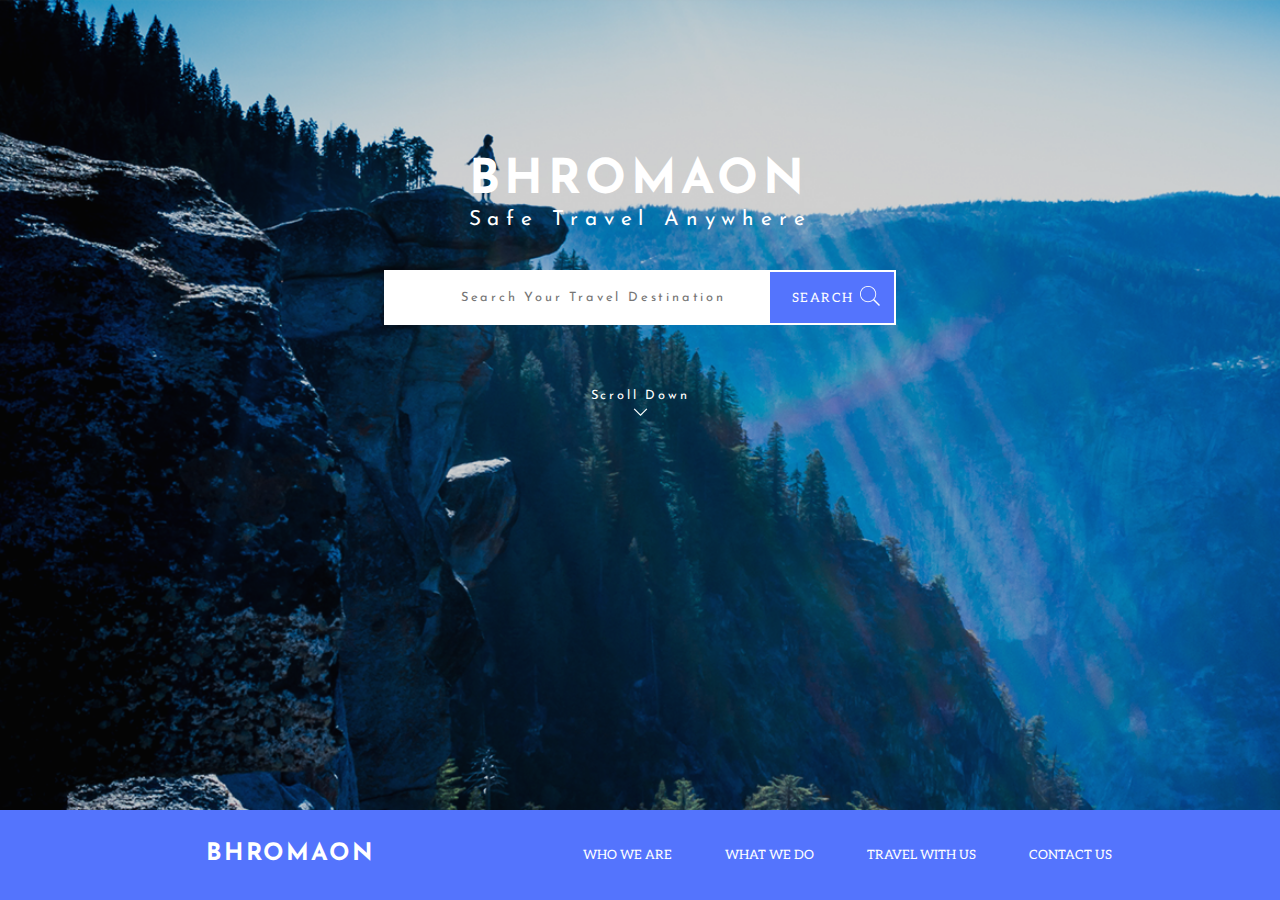
==== index.html @ 8f9fd926 "add website structure. add navbar and hero page with media queries and scss" ====
<!DOCTYPE html>
<html lang="en">
  <head>
    <meta charset="UTF-8" />
    <title>Bhromaon</title>
    <meta name="title" content="Bhromaon" />
    <meta name="author" content="Ielyzaveta Shabetnyk" />
    <meta
      name="description"
      content="Discover safe travel destinations, explore local cultures and make hotel reservations with Bhromaon"
    />
    <meta
      name="keywords"
      content="vacation, travel agency, tourism, safe travelling, destinations, hotels, cheap flights "
    />

    <meta name="viewport" content="width=device-width, initial-scale=1.0" />

    <!-- FAVICON -->
    <link
      rel="shortcut icon"
      href="./assets/icons/favicon/favicon.ico"
      type="image/x-icon"
    />
    <link
      rel="icon"
      href="./assets/icons/favicon/favicon-16x16.png"
      type="image/png"
      sizes="16x16"
    />
    <!-- Apple -->
    <link
      rel="apple-touch-icon"
      href="./assets/icons/favicon/apple-touch-icon.png"
      type="image/png"
      sizes="180x180"
    />
    <!-- Android chrome-->
    <link rel="manifest" href="./assets/icons/favicon/site.webmanifest" />

    <!-- FAVICON END -->

    <!-- META TAGS -->
    <!-- Primary Meta Tags -->
    <title>Bhromaon</title>
    <meta name="title" content="Bhromaon" />
    <meta
      name="description"
      content="Discover safe travel destinations, explore local cultures and make hotel reservations with Bhromaon"
    />

    <!-- Open Graph / Facebook -->
    <meta property="og:type" content="website" />
    <meta property="og:url" content="https://metatags.io/" />
    <meta property="og:title" content="Bhromaon" />
    <meta
      property="og:description"
      content="Discover safe travel destinations, explore local cultures and make hotel reservations with Bhromaon"
    />
    <meta
      property="og:image"
      content="https://metatags.io/images/meta-tags.png"
    />

    <!-- Twitter -->
    <meta property="twitter:card" content="summary_large_image" />
    <meta property="twitter:url" content="https://metatags.io/" />
    <meta property="twitter:title" content="Bhromaon" />
    <meta
      property="twitter:description"
      content="Discover safe travel destinations, explore local cultures and make hotel reservations with Bhromaon"
    />
    <meta
      property="twitter:image"
      content="https://metatags.io/images/meta-tags.png"
    />

    <!-- Meta Tags Generated with https://metatags.io -->

    <!-- FONT AWESOME -->
    <link
      rel="stylesheet"
      href="https://cdnjs.cloudflare.com/ajax/libs/font-awesome/6.5.1/css/all.min.css"
      integrity="sha512-DTOQO9RWCH3ppGqcWaEA1BIZOC6xxalwEsw9c2QQeAIftl+Vegovlnee1c9QX4TctnWMn13TZye+giMm8e2LwA=="
      crossorigin="anonymous"
      referrerpolicy="no-referrer"
    />

    <!-- STYLE LINKS -->
    <link rel="stylesheet" href="./css/normalize.css" />
    <link rel="stylesheet" href="./css/index.css" />
    <link rel="stylesheet" href="./css/navbar.css" />
  </head>
  <body>
    <header id="page-header">
      <nav id="page-navigation" class="main-navigation">
        <label class="company-logo fw-700 f-s24 ls-24"
          ><a href="#">bhromaon</a></label
        >
        <div class="pages-navigation">
          <button class="btn"><i class="icon fa-solid fa-bars"></i></button>
          <ul>
            <li><a href="">who we are</a></li>
            <li><a href="">what we do</a></li>
            <li><a href="">travel with us</a></li>
            <li><a href="">contact us</a></li>
          </ul>
        </div>
      </nav>
    </header>
    <script src="./js/script.js"></script>
    <main>
      <section id="page1" class="hero-page">
        <section class="hero-page__content">
          <section class="hero-page__content-title">
            <h1>Bhromaon</h1>
            <span class="f-s22 lh-11">Safe Travel Anywhere</span>
          </section>
          <div class="search-container">
            <form action="">
              <input
                type="text"
                placeholder="Search Your Travel Destination"
                class="f-s14"
                name="search"
              />
              <button type="submit" class="primary-btn">
                <span>search</span
                ><img src="./assets/icons/search.png" alt="search-icon" />
              </button>
            </form>
          </div>
          <section class="hero-page__content-scroll">
            <a href="#">
              <span class="f-s14 ls-28">Scroll Down</span>
              <img src="./assets/icons/down.png" alt="down-arrow"
            /></a>
          </section>
        </section>
      </section>
    </main>
  </body>
</html>
---- css/index.css ----
@import url("https://fonts.googleapis.com/css2?family=Aleo:ital,wght@0,100..900;1,100..900&display=swap");
@import url("https://fonts.googleapis.com/css2?family=Josefin+Sans:ital,wght@0,100..700;1,100..700&display=swap");
@keyframes float {
  0% {
    transform: translateY(0px);
  }
  50% {
    transform: translateY(5px);
  }
  100% {
    transform: translateY(0px);
  }
}
.ff-aleo {
  font-family: "Aleo", serif;
}

.f-s14 {
  font-size: 0.8rem;
}

.f-s22 {
  font-size: 1.3rem;
}

.f-s24 {
  font-size: 1.5rem;
}

.fw-700 {
  font-weight: 700;
}

.lh-11 {
  line-height: 1.1;
}

.lh-18 {
  line-height: 1.8;
}

.ls-24 {
  letter-spacing: 2.4px;
}

.ls-28 {
  letter-spacing: 2.8px;
}

* {
  box-sizing: border-box;
}

body {
  padding: 0;
  margin: 0;
  font-family: "Josefin Sans", sans-serif;
  font-size: 16px;
  font-weight: 400;
  color: white;
}

a {
  text-decoration: none;
  color: inherit;
}

.primary-btn {
  text-transform: uppercase;
  background-color: #5474fd;
  font-family: "Aleo", serif;
  font-size: 0.8rem;
  color: inherit;
  border: none;
  letter-spacing: 1.4px;
}
.primary-btn:hover, .primary-btn:active {
  background-color: #3b52b9;
}
.primary-btn:focus {
  background-color: #7788d2;
}

.hero-page {
  height: 100vh;
  width: 100%;
  background-repeat: no-repeat;
  background-size: cover;
  background-image: url(../img/index/hero-bg.png);
}
.hero-page__content {
  display: flex;
  align-items: center;
  flex-direction: column;
  padding-top: 12%;
}
.hero-page__content-title h1 {
  margin: 0;
  padding: 0;
  font-size: 3rem;
  letter-spacing: 4.8px;
  text-transform: uppercase;
}
.hero-page__content-title span {
  letter-spacing: 6.8px;
}
.hero-page__content-scroll {
  padding-top: 5%;
  text-align: center;
  animation: float 700ms infinite;
}
.hero-page__content-scroll span {
  display: block;
}
.hero-page__content .search-container {
  margin-top: 3%;
  width: 40vw;
  height: 55px;
  background-color: white;
  position: relative;
}
.hero-page__content .search-container form input[type=text] {
  height: 100%;
  width: 75%;
  position: absolute;
  top: 0;
  left: 0;
  padding-left: 15%;
  letter-spacing: 2.8px;
  color: #626262;
  border: none;
}
.hero-page__content .search-container form button[type=submit] {
  height: 100%;
  width: 25%;
  position: absolute;
  right: 0;
  top: 0;
  box-shadow: inset 0px 0px 0px 2px white;
}
.hero-page__content .search-container form button[type=submit] span {
  position: relative;
  top: -5px;
  left: 8px;
  padding-right: 0.9rem;
}
@media (max-width: 1200px) {
  .hero-page {
    background-position: top 10% left 20%;
  }
  .hero-page__content {
    padding-top: 22%;
  }
  .hero-page__content-scroll {
    padding-top: 10%;
  }
  .hero-page .search-container {
    margin-top: 5%;
    width: 60vw;
  }
  .hero-page .search-container form input[type=text] {
    padding-left: 7%;
  }
}
@media (max-width: 769px) {
  .hero-page__content {
    padding-top: 37%;
  }
  .hero-page .search-container {
    margin-top: 14%;
    width: 80vw;
  }
  .hero-page .search-container form button[type=submit] span {
    display: none;
  }
}
@media (max-width: 480px) {
  .hero-page__content {
    padding-top: 56%;
  }
  .hero-page .search-container {
    margin-top: 20%;
  }
  .hero-page .search-container form input[type=text] {
    padding-left: 2%;
  }
}

/*# sourceMappingURL=index.css.map */
---- css/navbar.css ----
.main-navigation {
  height: 100vh;
  width: 100%;
  position: fixed;
  z-index: 2;
  bottom: 0;
  left: 0;
  display: flex;
  justify-content: space-between;
  align-items: center;
  height: 10%;
  background-color: #5474fd;
  padding: 0 1.25rem;
  text-transform: uppercase;
  color: inherit;
}
.main-navigation .company-logo {
  margin-left: 15%;
}
.main-navigation .company-logo a:hover, .main-navigation .company-logo a:active {
  color: black;
}
.main-navigation .pages-navigation {
  display: flex;
  align-items: center;
  justify-content: flex-end;
  margin-right: 10%;
}
.main-navigation .pages-navigation .btn {
  display: none;
  border: none;
  background-color: transparent;
}
.main-navigation .pages-navigation .btn .icon {
  font-size: 2rem;
  color: white;
  cursor: pointer;
}
.main-navigation .pages-navigation ul {
  list-style: none;
}
.main-navigation .pages-navigation ul li {
  display: inline-block;
  margin: 0 0.9rem;
  padding: 0.6rem;
}
.main-navigation .pages-navigation ul li a {
  font-family: "Aleo", serif;
  font-size: 0.8rem;
}
.main-navigation .pages-navigation ul li:hover, .main-navigation .pages-navigation ul li:active {
  background-color: #3b52b9;
}
.main-navigation .pages-navigation .active {
  left: 0;
}
@media (max-width: 990px) {
  .main-navigation .pages-navigation .btn {
    display: block;
  }
  .main-navigation .pages-navigation ul {
    position: fixed;
    bottom: 8%;
    left: -100vw;
    background-color: rgba(128, 128, 128, 0.6);
    height: 20vh;
    width: 100%;
    transition: left 1000ms ease;
    padding: 1rem 0;
  }
  .main-navigation .pages-navigation ul li {
    display: block;
    text-align: center;
  }
}
@media ((min-width: 991px) and (max-width: 1100px)) {
  .main-navigation .pages-navigation {
    margin-right: 5%;
  }
  .main-navigation .pages-navigation ul li {
    margin: 0 0.6rem;
  }
}

/*# sourceMappingURL=navbar.css.map */
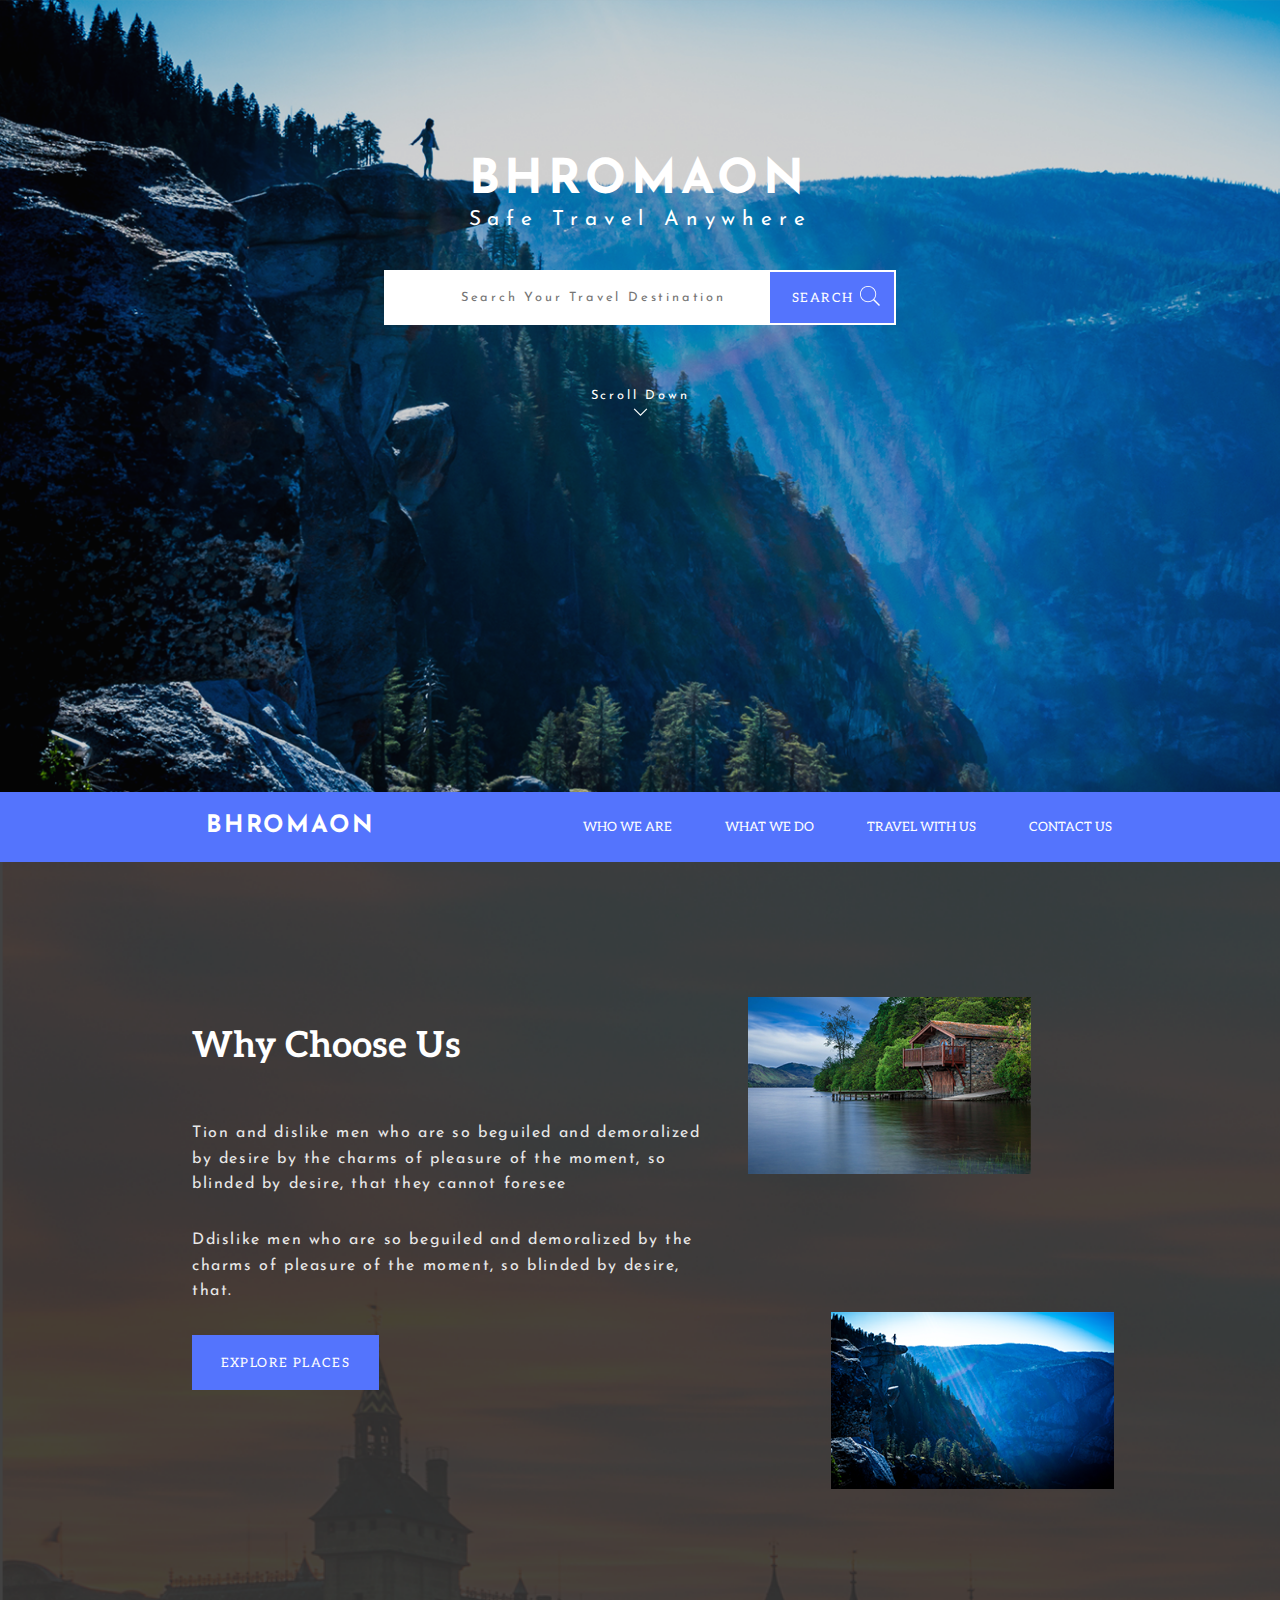
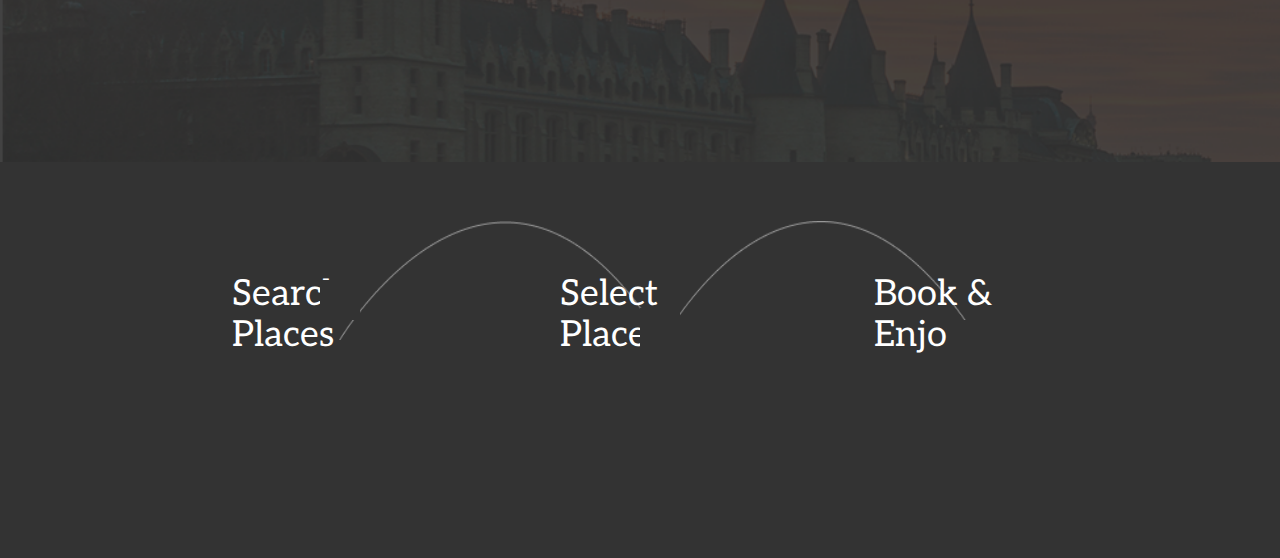
==== commit 141ad46d: "add intersection and fix sticky navbar position" ====
--- a/index.html
+++ b/index.html
@@ -90,27 +90,14 @@
     <link rel="stylesheet" href="./css/normalize.css" />
     <link rel="stylesheet" href="./css/index.css" />
     <link rel="stylesheet" href="./css/navbar.css" />
+
+    <script src="./js/script.js"></script>
   </head>
   <body>
     <header id="page-header">
-      <nav id="page-navigation" class="main-navigation">
-        <label class="company-logo fw-700 f-s24 ls-24"
-          ><a href="#">bhromaon</a></label
-        >
-        <div class="pages-navigation">
-          <button class="btn"><i class="icon fa-solid fa-bars"></i></button>
-          <ul>
-            <li><a href="">who we are</a></li>
-            <li><a href="">what we do</a></li>
-            <li><a href="">travel with us</a></li>
-            <li><a href="">contact us</a></li>
-          </ul>
-        </div>
-      </nav>
-    </header>
-    <script src="./js/script.js"></script>
-    <main>
-      <section id="page1" class="hero-page">
+      <section id="section1" class="hero-page">
+        <!-- <header id="page-header">
+      <section id="section1" class="hero-page"> -->
         <section class="hero-page__content">
           <section class="hero-page__content-title">
             <h1>Bhromaon</h1>
@@ -138,6 +125,69 @@
           </section>
         </section>
       </section>
+    </header>
+    <!-- WHY US -->
+    <main>
+      <nav id="page-navigation" class="main-navigation">
+        <label class="company-logo fw-700 f-s24 ls-24"
+          ><a href="#">bhromaon</a></label
+        >
+        <div class="pages-navigation">
+          <button class="btn"><i class="icon fa-solid fa-bars"></i></button>
+          <ul>
+            <li><a href="">who we are</a></li>
+            <li><a href="">what we do</a></li>
+            <li><a href="">travel with us</a></li>
+            <li><a href="">contact us</a></li>
+          </ul>
+        </div>
+      </nav>
+
+      <section id="section2" class="why-us">
+        <section class="why-us__description">
+          <h2>Why Choose Us</h2>
+          <p class="lh-16 pb-15 ls-16">
+            Tion and dislike men who are so beguiled and demoralized by desire
+            by the charms of pleasure of the moment, so blinded by desire, that
+            they cannot foresee
+          </p>
+          <p class="lh-16 ls-16 pb-15">
+            Ddislike men who are so beguiled and demoralized by the charms of
+            pleasure of the moment, so blinded by desire, that.
+          </p>
+          <button class="primary-btn">explore places</button>
+        </section>
+        <section class="why-us__pictures">
+          <img src="./img/page2/img1.png" alt="river-house" class="img1" />
+          <img src="./img/page2/img2.png" alt="rock-view" class="img2" />
+        </section>
+      </section>
+      <!-- Intersection -->
+      <section id="section3" class="search-places">
+        <img
+          src="./img/page3/search-places-line.png"
+          alt="line"
+          class="search-places__line"
+        />
+
+        <ul class="search-places__points f-s36">
+          <li>
+            <i class="fa-solid fa-magnifying-glass"></i>
+            <div class="helper-rectangle"></div>
+            <span class="ff-aleo">Search Places</span>
+          </li>
+          <li>
+            <i class="fa-regular fa-circle-check"></i>
+            <div class="helper-rectangle helper-rectangle1"></div>
+            <span class="ff-aleo">Select Places</span>
+          </li>
+          <li>
+            <i class="fa-regular fa-thumbs-up"></i>
+            <div class="helper-rectangle helper-rectangle2"></div>
+            <span class="ff-aleo">Book &#38; Enjoy</span>
+          </li>
+        </ul>
+      </section>
     </main>
   </body>
 </html>
--- a/css/index.css
+++ b/css/index.css
@@ -27,6 +27,10 @@
   font-size: 1.5rem;
 }
 
+.f-s36 {
+  font-size: 2.25rem;
+}
+
 .fw-700 {
   font-weight: 700;
 }
@@ -35,10 +39,18 @@
   line-height: 1.1;
 }
 
+.lh-16 {
+  line-height: 1.6;
+}
+
 .lh-18 {
   line-height: 1.8;
 }
 
+.ls-16 {
+  letter-spacing: 1.6px;
+}
+
 .ls-24 {
   letter-spacing: 2.4px;
 }
@@ -47,13 +59,20 @@
   letter-spacing: 2.8px;
 }
 
+.pb-15 {
+  padding-bottom: 0.9rem;
+}
+
+.hero-page__content-title h1, body {
+  margin: 0;
+  padding: 0;
+}
+
 * {
   box-sizing: border-box;
 }
 
 body {
-  padding: 0;
-  margin: 0;
   font-family: "Josefin Sans", sans-serif;
   font-size: 16px;
   font-weight: 400;
@@ -74,15 +93,21 @@
   border: none;
   letter-spacing: 1.4px;
 }
-.primary-btn:hover, .primary-btn:active {
+.primary-btn:hover {
   background-color: #3b52b9;
 }
-.primary-btn:focus {
+.primary-btn:active {
   background-color: #7788d2;
 }
 
+h2 {
+  font-family: "Aleo", serif;
+  font-size: 2.25rem;
+  padding-bottom: 1.5rem;
+}
+
 .hero-page {
-  height: 100vh;
+  height: 88vh;
   width: 100%;
   background-repeat: no-repeat;
   background-size: cover;
@@ -95,8 +120,6 @@
   padding-top: 12%;
 }
 .hero-page__content-title h1 {
-  margin: 0;
-  padding: 0;
   font-size: 3rem;
   letter-spacing: 4.8px;
   text-transform: uppercase;
@@ -138,6 +161,9 @@
   top: 0;
   box-shadow: inset 0px 0px 0px 2px white;
 }
+.hero-page__content .search-container form button[type=submit]:focus {
+  box-shadow: none;
+}
 .hero-page__content .search-container form button[type=submit] span {
   position: relative;
   top: -5px;
@@ -186,4 +212,143 @@
   }
 }
 
+.why-us {
+  height: 100vh;
+  width: 100%;
+  background-repeat: no-repeat;
+  background-size: cover;
+  background-image: url(../img/page2/bg.png);
+  display: flex;
+  justify-content: space-between;
+  padding: 0 15%;
+}
+.why-us__description {
+  width: 55vw;
+  padding-top: 15%;
+}
+.why-us__description p {
+  color: #e8e8e8;
+}
+.why-us__description button {
+  width: 36%;
+  height: 55px;
+}
+.why-us__pictures {
+  width: 40vw;
+  position: relative;
+}
+.why-us__pictures img {
+  width: 75%;
+  height: auto;
+  transition: 500ms ease-in-out;
+}
+.why-us__pictures img:hover, .why-us__pictures img:active {
+  width: 100%;
+  z-index: 2;
+}
+.why-us__pictures .img1 {
+  position: absolute;
+  top: 15%;
+  left: 10%;
+}
+.why-us__pictures .img2 {
+  position: absolute;
+  top: 50%;
+  left: 32%;
+}
+@media (max-width: 750px) {
+  .why-us {
+    background-position: top 10% left 20%;
+    display: block;
+    padding: 0 5%;
+  }
+  .why-us__description {
+    width: 100%;
+    padding-top: 10%;
+    display: flex;
+    flex-direction: column;
+    align-items: center;
+  }
+  .why-us__description button {
+    width: 50vw;
+  }
+  .why-us__pictures {
+    width: 100%;
+    height: auto;
+  }
+  .why-us__pictures .img1 {
+    padding-top: 10%;
+    width: 350px;
+    z-index: 0;
+  }
+  .why-us__pictures .img1:hover, .why-us__pictures .img1:active {
+    z-index: 0;
+    width: 350px;
+  }
+  .why-us__pictures .img2 {
+    display: none;
+  }
+}
+
+.search-places {
+  padding: 0 15%;
+  height: 44vh;
+  width: 100%;
+  background-color: #333333;
+  position: relative;
+}
+.search-places__line {
+  position: absolute;
+  top: 15%;
+  left: 26.5%;
+  width: 50%;
+  height: 30%;
+}
+.search-places__points {
+  display: flex;
+  justify-content: space-evenly;
+  padding-top: 6rem;
+  margin: 0;
+  gap: 7rem;
+}
+.search-places__points li {
+  list-style: none;
+  display: flex;
+  flex-direction: column;
+  justify-content: center;
+  align-items: center;
+}
+.search-places__points li .helper-rectangle {
+  position: absolute;
+  top: 30%;
+  left: 25%;
+  width: 40px;
+  height: 40px;
+  background-color: #333333;
+  z-index: 1;
+}
+.search-places__points li .helper-rectangle1 {
+  top: 37%;
+  left: 50%;
+}
+.search-places__points li .helper-rectangle2 {
+  top: 40%;
+  left: 74%;
+}
+.search-places__points li .fa-solid,
+.search-places__points li .fa-regular {
+  font-size: 45px;
+  z-index: 2;
+  color: #5474fd;
+}
+.search-places__points li .fa-circle-check {
+  color: #ff6363;
+}
+.search-places__points li span {
+  padding-top: 1rem;
+}
+.search-places__description {
+  display: block;
+}
+
 /*# sourceMappingURL=index.css.map */
--- a/css/navbar.css
+++ b/css/navbar.css
@@ -1,10 +1,9 @@
 .main-navigation {
-  height: 100vh;
   width: 100%;
-  position: fixed;
-  z-index: 2;
-  bottom: 0;
+  position: sticky;
+  top: 0;
   left: 0;
+  z-index: 3;
   display: flex;
   justify-content: space-between;
   align-items: center;
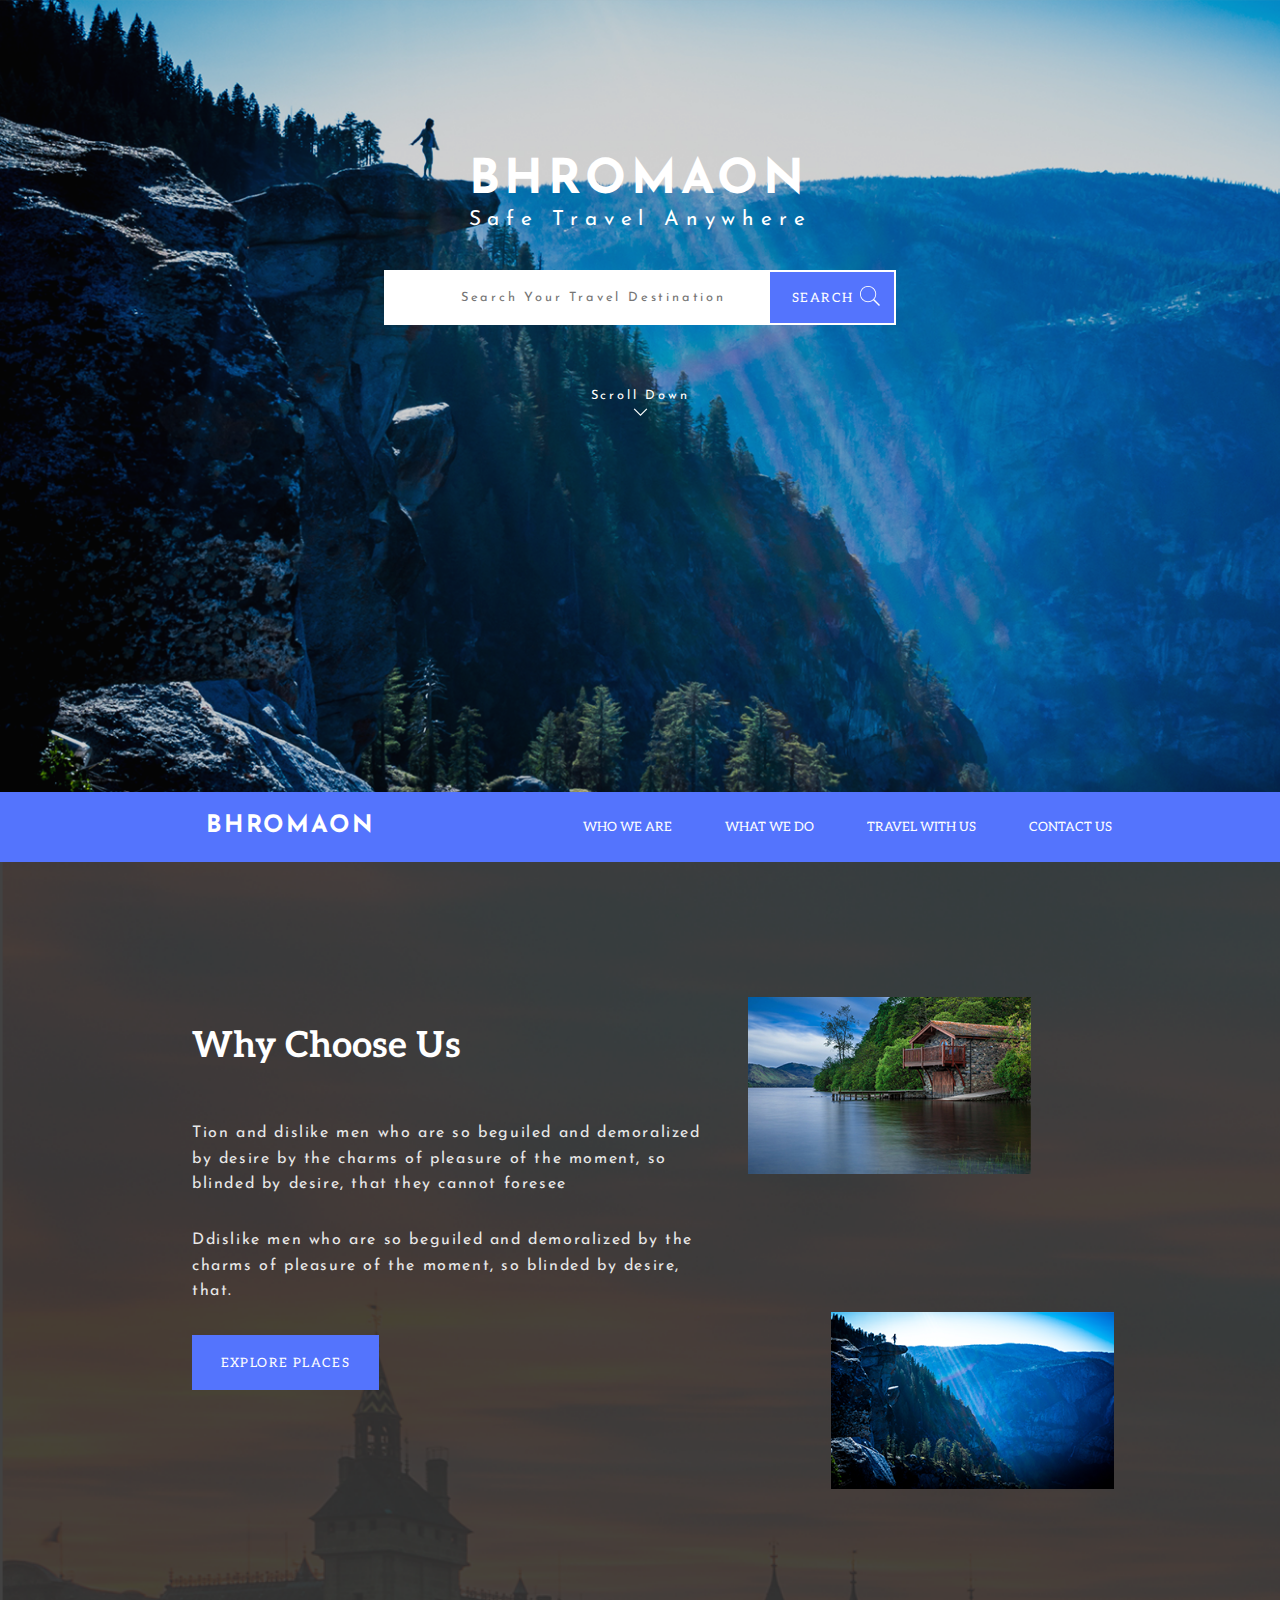
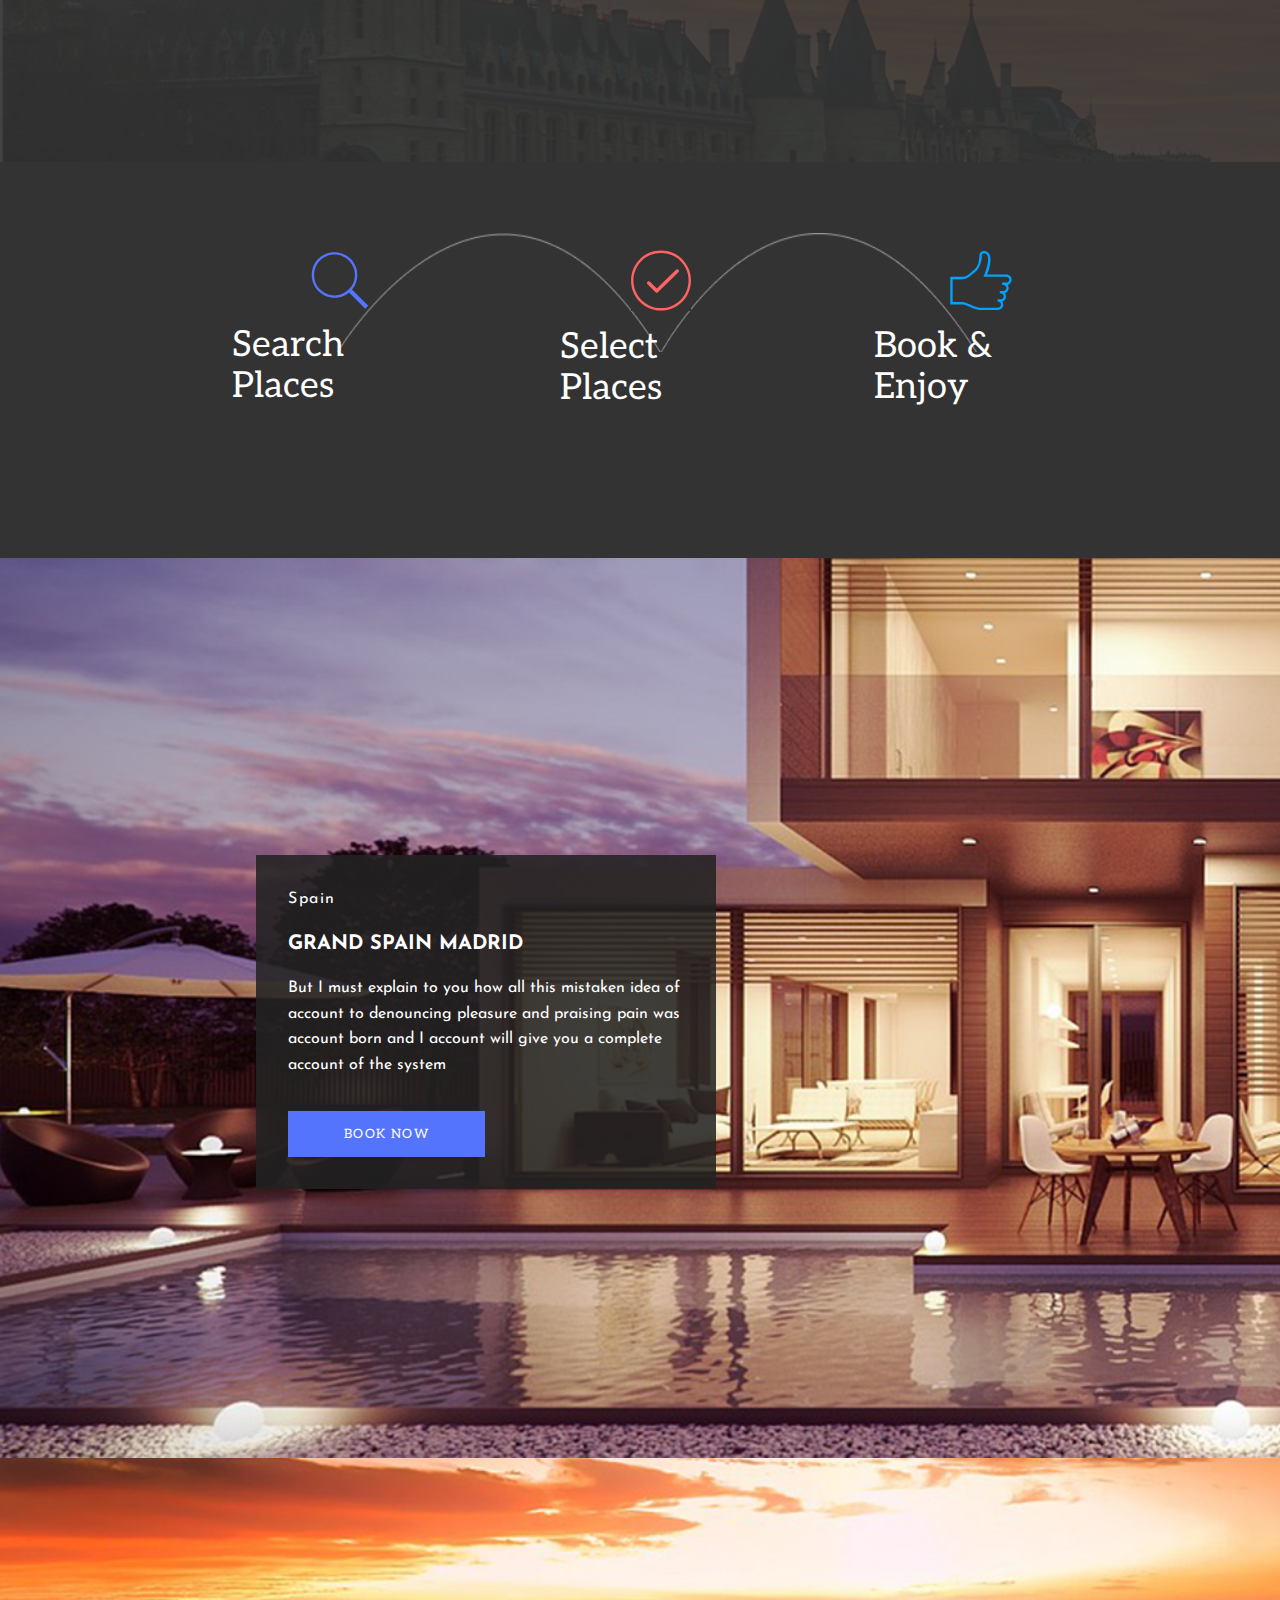
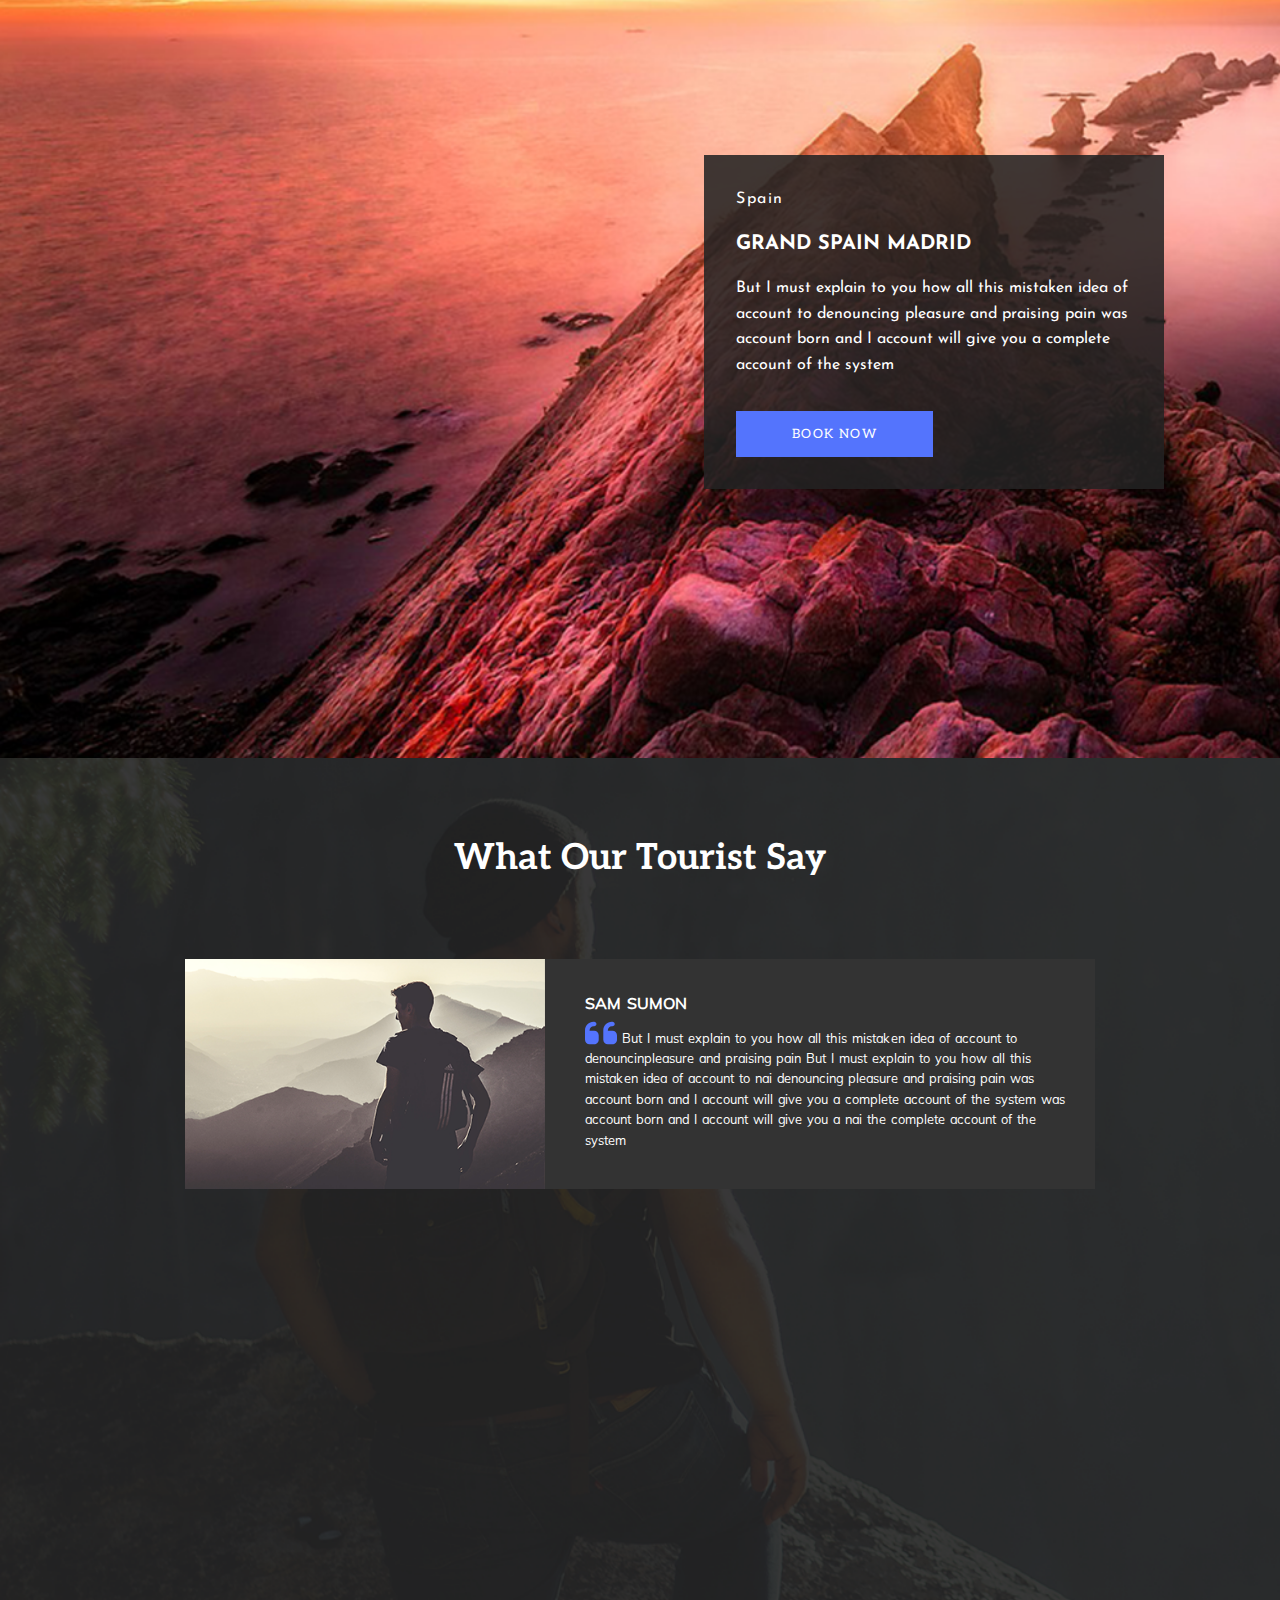
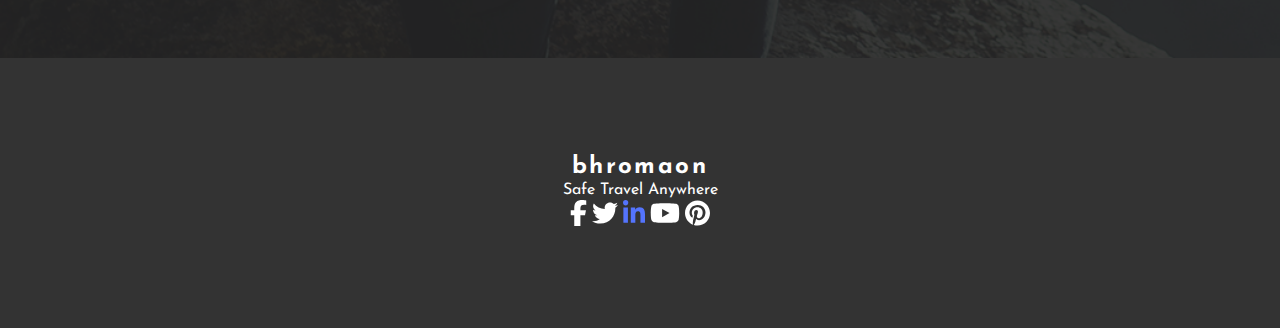
==== commit ed978abd: "add basic layout" ====
--- a/index.html
+++ b/index.html
@@ -172,22 +172,81 @@
 
         <ul class="search-places__points f-s36">
           <li>
-            <i class="fa-solid fa-magnifying-glass"></i>
-            <div class="helper-rectangle"></div>
+            <img src="./assets/svg/section3-search.svg" />
             <span class="ff-aleo">Search Places</span>
           </li>
           <li>
-            <i class="fa-regular fa-circle-check"></i>
-            <div class="helper-rectangle helper-rectangle1"></div>
+            <img src="./assets/svg/section3-check.svg" />
             <span class="ff-aleo">Select Places</span>
           </li>
           <li>
-            <i class="fa-regular fa-thumbs-up"></i>
-            <div class="helper-rectangle helper-rectangle2"></div>
+            <img src="./assets/svg/section3-thumbs-up.svg" />
             <span class="ff-aleo">Book &#38; Enjoy</span>
           </li>
         </ul>
       </section>
+      <!-- grand spain madrid 1 -->
+      <section class="section-4">
+        <section class="section-4__description lh-16">
+          <span class="ls-16">Spain</span>
+          <h4 class="f-s20">Grand Spain Madrid</h4>
+          <p>
+            But I must explain to you how all this mistaken idea of account to
+            denouncing pleasure and praising pain was account born and I account
+            will give you a complete account of the system
+          </p>
+          <button class="primary-btn">book now</button>
+        </section>
+      </section>
+      <!-- grand spain madrid 2 -->
+      <section class="section-5">
+        <section class="section-5__description lh-16">
+          <span class="ls-16">Spain</span>
+          <h4 class="f-s20">Grand Spain Madrid</h4>
+          <p>
+            But I must explain to you how all this mistaken idea of account to
+            denouncing pleasure and praising pain was account born and I account
+            will give you a complete account of the system
+          </p>
+          <button class="primary-btn">book now</button>
+        </section>
+      </section>
+      <!-- what our tourists say -->
+      <section class="section-6">
+        <h3 class="ff-aleo f-s36">What Our Tourist Say</h3>
+        <section class="section-6__content">
+          <img
+            src="./img/page6/section6-description-img.png"
+            alt=""
+            class="section-6__content-img"
+          />
+          <section class="section-6__content-description">
+            <h4>Sam Sumon</h4>
+            <p class="lh-16 f-s14">
+              <img src="./assets/svg/section6-quote-left.svg" alt="" /> But I
+              must explain to you how all this mistaken idea of account to
+              denouncinpleasure and praising pain But I must explain to you how
+              all this mistaken idea of account to nai denouncing pleasure and
+              praising pain was account born and I account will give you a
+              complete account of the system was account born and I account will
+              give you a nai the complete account of the system
+            </p>
+          </section>
+        </section>
+      </section>
     </main>
+    <footer class="footer">
+      <label class="company-logo fw-700 f-s24 ls-24"
+        ><a href="#">bhromaon</a></label
+      >
+      <span>Safe Travel Anywhere</span>
+      <section class="social-media-icons">
+        <img src="./assets/svg/footer-social-media/facebook.svg" alt="" />
+        <img src="./assets/svg/footer-social-media/twitter.svg" alt="" />
+        <img src="./assets/svg/footer-social-media/linkedin.svg" alt="" />
+        <img src="./assets/svg/footer-social-media/youtube.svg" alt="" />
+        <img src="./assets/svg/footer-social-media/pinterest.svg" alt="" />
+      </section>
+    </footer>
   </body>
 </html>
--- a/css/index.css
+++ b/css/index.css
@@ -11,12 +11,81 @@
     transform: translateY(0px);
   }
 }
+@-webkit-keyframes wiggle {
+  0%, 7% {
+    -webkit-transform: rotateZ(0);
+    transform: rotateZ(0);
+  }
+  15% {
+    -webkit-transform: rotateZ(-12deg);
+    transform: rotateZ(-12deg);
+  }
+  20% {
+    -webkit-transform: rotateZ(9deg);
+    transform: rotateZ(9deg);
+  }
+  25% {
+    -webkit-transform: rotateZ(-9deg);
+    transform: rotateZ(-9deg);
+  }
+  30% {
+    -webkit-transform: rotateZ(6deg);
+    transform: rotateZ(6deg);
+  }
+  35% {
+    -webkit-transform: rotateZ(-4deg);
+    transform: rotateZ(-4deg);
+  }
+  40%, 100% {
+    -webkit-transform: rotateZ(0);
+    transform: rotateZ(0);
+  }
+}
+@keyframes wiggle {
+  0%, 7% {
+    -webkit-transform: rotateZ(0);
+    transform: rotateZ(0);
+  }
+  15% {
+    -webkit-transform: rotateZ(-12deg);
+    transform: rotateZ(-12deg);
+  }
+  20% {
+    -webkit-transform: rotateZ(9deg);
+    transform: rotateZ(9deg);
+  }
+  25% {
+    -webkit-transform: rotateZ(-9deg);
+    transform: rotateZ(-9deg);
+  }
+  30% {
+    -webkit-transform: rotateZ(6deg);
+    transform: rotateZ(6deg);
+  }
+  35% {
+    -webkit-transform: rotateZ(-4deg);
+    transform: rotateZ(-4deg);
+  }
+  40%, 100% {
+    -webkit-transform: rotateZ(0);
+    transform: rotateZ(0);
+  }
+}
+@font-face {
+  font-family: fontAwesome;
+  font-weight: 400;
+  src: url("../assets/fonts/Awesome-regular-400.otf") format("opentype");
+}
 .ff-aleo {
   font-family: "Aleo", serif;
 }
 
 .f-s14 {
   font-size: 0.8rem;
+}
+
+.f-s20 {
+  font-size: 1.25rem;
 }
 
 .f-s22 {
@@ -299,50 +368,31 @@
 }
 .search-places__line {
   position: absolute;
-  top: 15%;
-  left: 26.5%;
+  top: 18%;
+  left: 26.3%;
   width: 50%;
   height: 30%;
+  z-index: 1;
 }
 .search-places__points {
   display: flex;
   justify-content: space-evenly;
-  padding-top: 6rem;
+  padding-top: 5.5rem;
   margin: 0;
   gap: 7rem;
 }
 .search-places__points li {
+  z-index: 2;
   list-style: none;
   display: flex;
   flex-direction: column;
   justify-content: center;
   align-items: center;
 }
-.search-places__points li .helper-rectangle {
-  position: absolute;
-  top: 30%;
-  left: 25%;
-  width: 40px;
-  height: 40px;
-  background-color: #333333;
-  z-index: 1;
-}
-.search-places__points li .helper-rectangle1 {
-  top: 37%;
-  left: 50%;
-}
-.search-places__points li .helper-rectangle2 {
-  top: 40%;
-  left: 74%;
-}
-.search-places__points li .fa-solid,
-.search-places__points li .fa-regular {
-  font-size: 45px;
-  z-index: 2;
-  color: #5474fd;
-}
-.search-places__points li .fa-circle-check {
-  color: #ff6363;
+.search-places__points li:hover {
+  -webkit-animation: wiggle 2000ms ease-out infinite;
+  animation: wiggle 2000ms ease-out infinite;
+  color: #7788d2;
 }
 .search-places__points li span {
   padding-top: 1rem;
@@ -351,4 +401,120 @@
   display: block;
 }
 
+.section-4 {
+  height: 100vh;
+  width: 100%;
+  background-repeat: no-repeat;
+  background-size: cover;
+  background-image: url(../img/page4/grand-spain-1.png);
+  position: relative;
+}
+.section-4__description {
+  position: absolute;
+  top: 33%;
+  left: 20%;
+  width: 460px;
+  min-height: 300px;
+  background-color: rgba(35, 35, 35, 0.8705882353);
+  padding: 2rem;
+}
+.section-4__description h4 {
+  text-transform: uppercase;
+  margin: 1rem 0;
+}
+.section-4__description p {
+  margin-top: 0;
+}
+.section-4__description button {
+  margin-top: 1rem;
+  padding: 1rem 3.5rem;
+}
+
+.section-5 {
+  height: 100vh;
+  width: 100%;
+  background-repeat: no-repeat;
+  background-size: cover;
+  background-image: url(../img/page5/grand-spain-2.png);
+  position: relative;
+}
+.section-5__description {
+  position: absolute;
+  top: 33%;
+  left: 55%;
+  width: 460px;
+  min-height: 300px;
+  background-color: rgba(35, 35, 35, 0.8705882353);
+  padding: 2rem;
+}
+.section-5__description h4 {
+  text-transform: uppercase;
+  margin: 1rem 0;
+}
+.section-5__description p {
+  margin-top: 0;
+}
+.section-5__description button {
+  margin-top: 1rem;
+  padding: 1rem 3.5rem;
+}
+
+.section-6 {
+  height: 100vh;
+  width: 100%;
+  background-repeat: no-repeat;
+  background-size: cover;
+  background-image: url(../img/page6/what-our-tourists-say.png);
+  position: relative;
+}
+.section-6 h3 {
+  text-align: center;
+  margin: 0;
+  padding: 5rem 0;
+}
+.section-6__content {
+  display: flex;
+  justify-content: center;
+  align-items: center;
+  height: 230px;
+}
+.section-6__content .section-6__content-img {
+  width: 360px;
+  height: 100%;
+}
+.section-6__content-description {
+  height: 230px;
+  max-width: 43vw;
+  padding-left: 2.5rem;
+  padding-right: 1rem;
+  font-family: fontAwesome, sans-serif;
+  background-color: #333333;
+}
+.section-6__content-description h4 {
+  text-transform: uppercase;
+  padding-top: 1rem;
+  margin-bottom: -0.8rem;
+}
+.section-6__content-description img {
+  width: 2rem;
+  margin-bottom: -0.5rem;
+}
+
+.footer {
+  height: 30vh;
+  width: 100%;
+  background-color: #333333;
+  display: flex;
+  justify-content: center;
+  align-items: center;
+  flex-direction: column;
+}
+.footer h4 {
+  margin-top: 4rem;
+  text-transform: uppercase;
+}
+.footer .social-media-icons img {
+  height: 26px;
+}
+
 /*# sourceMappingURL=index.css.map */
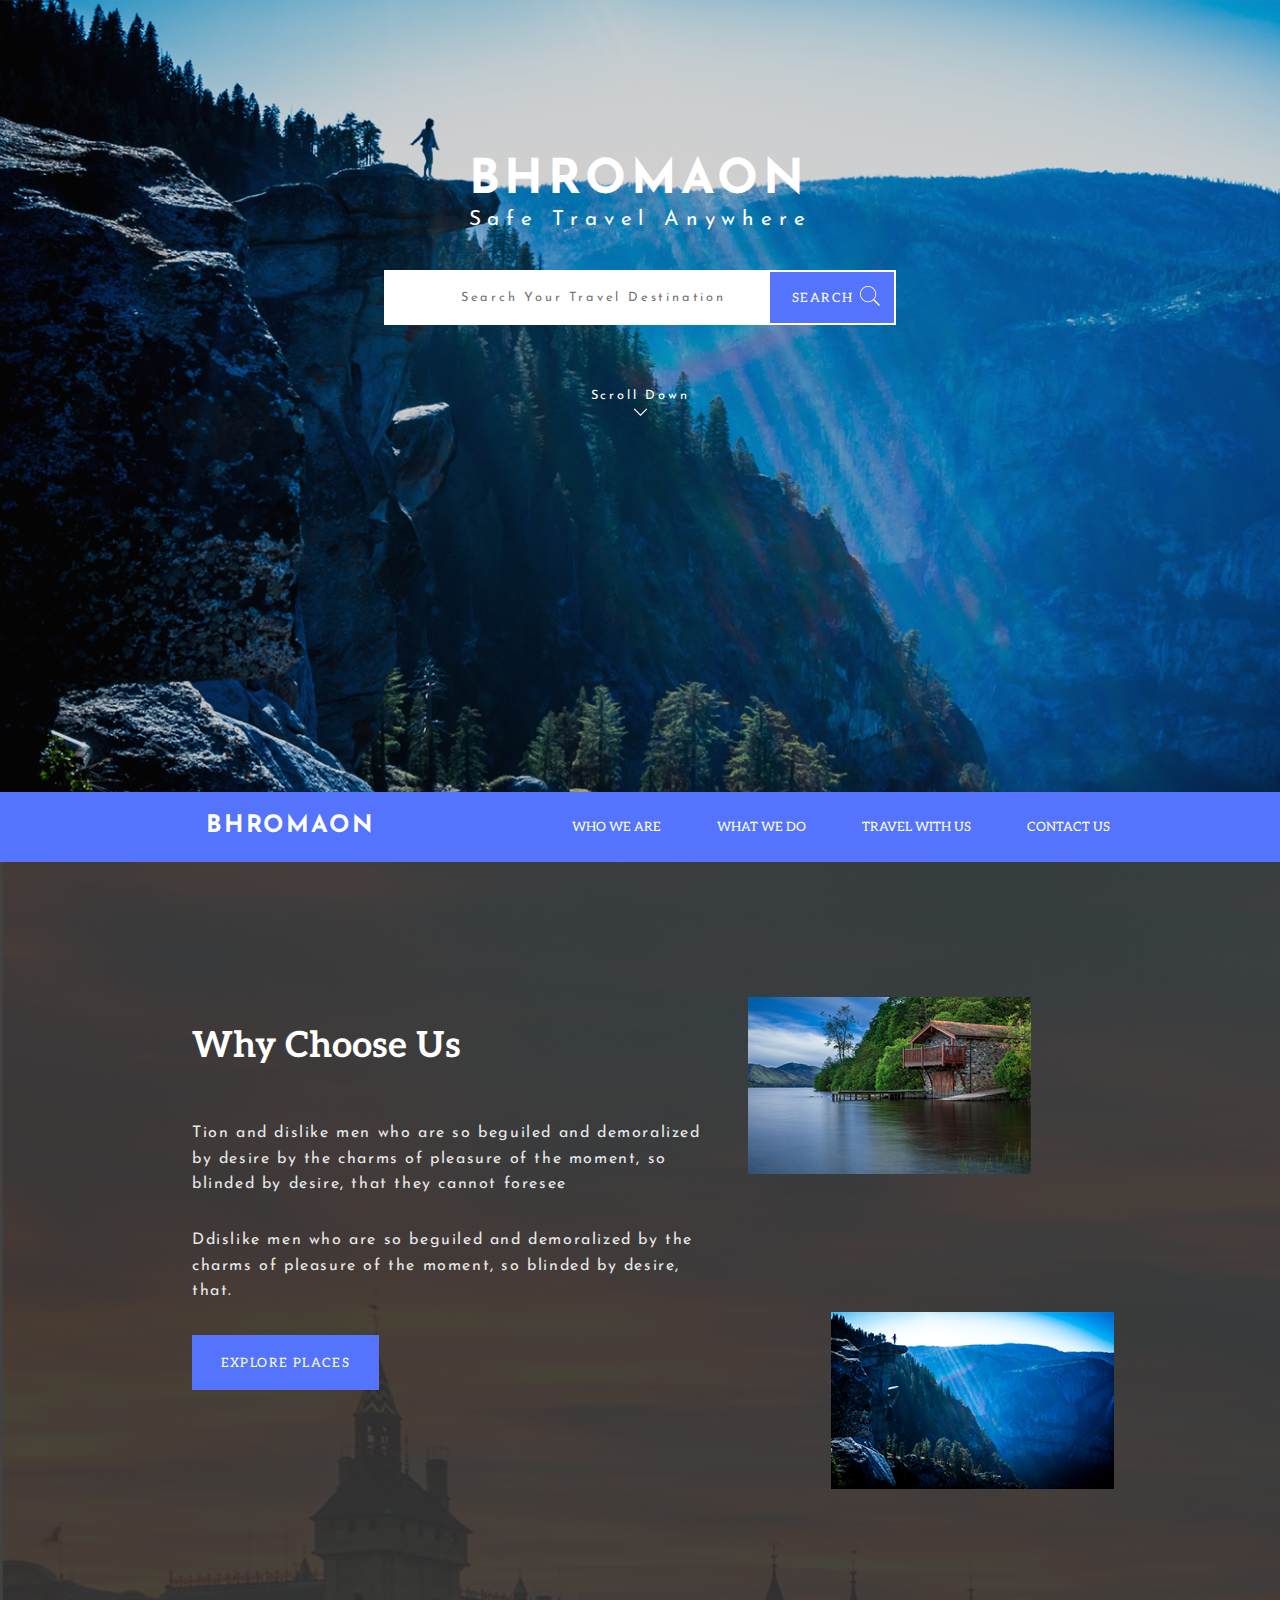
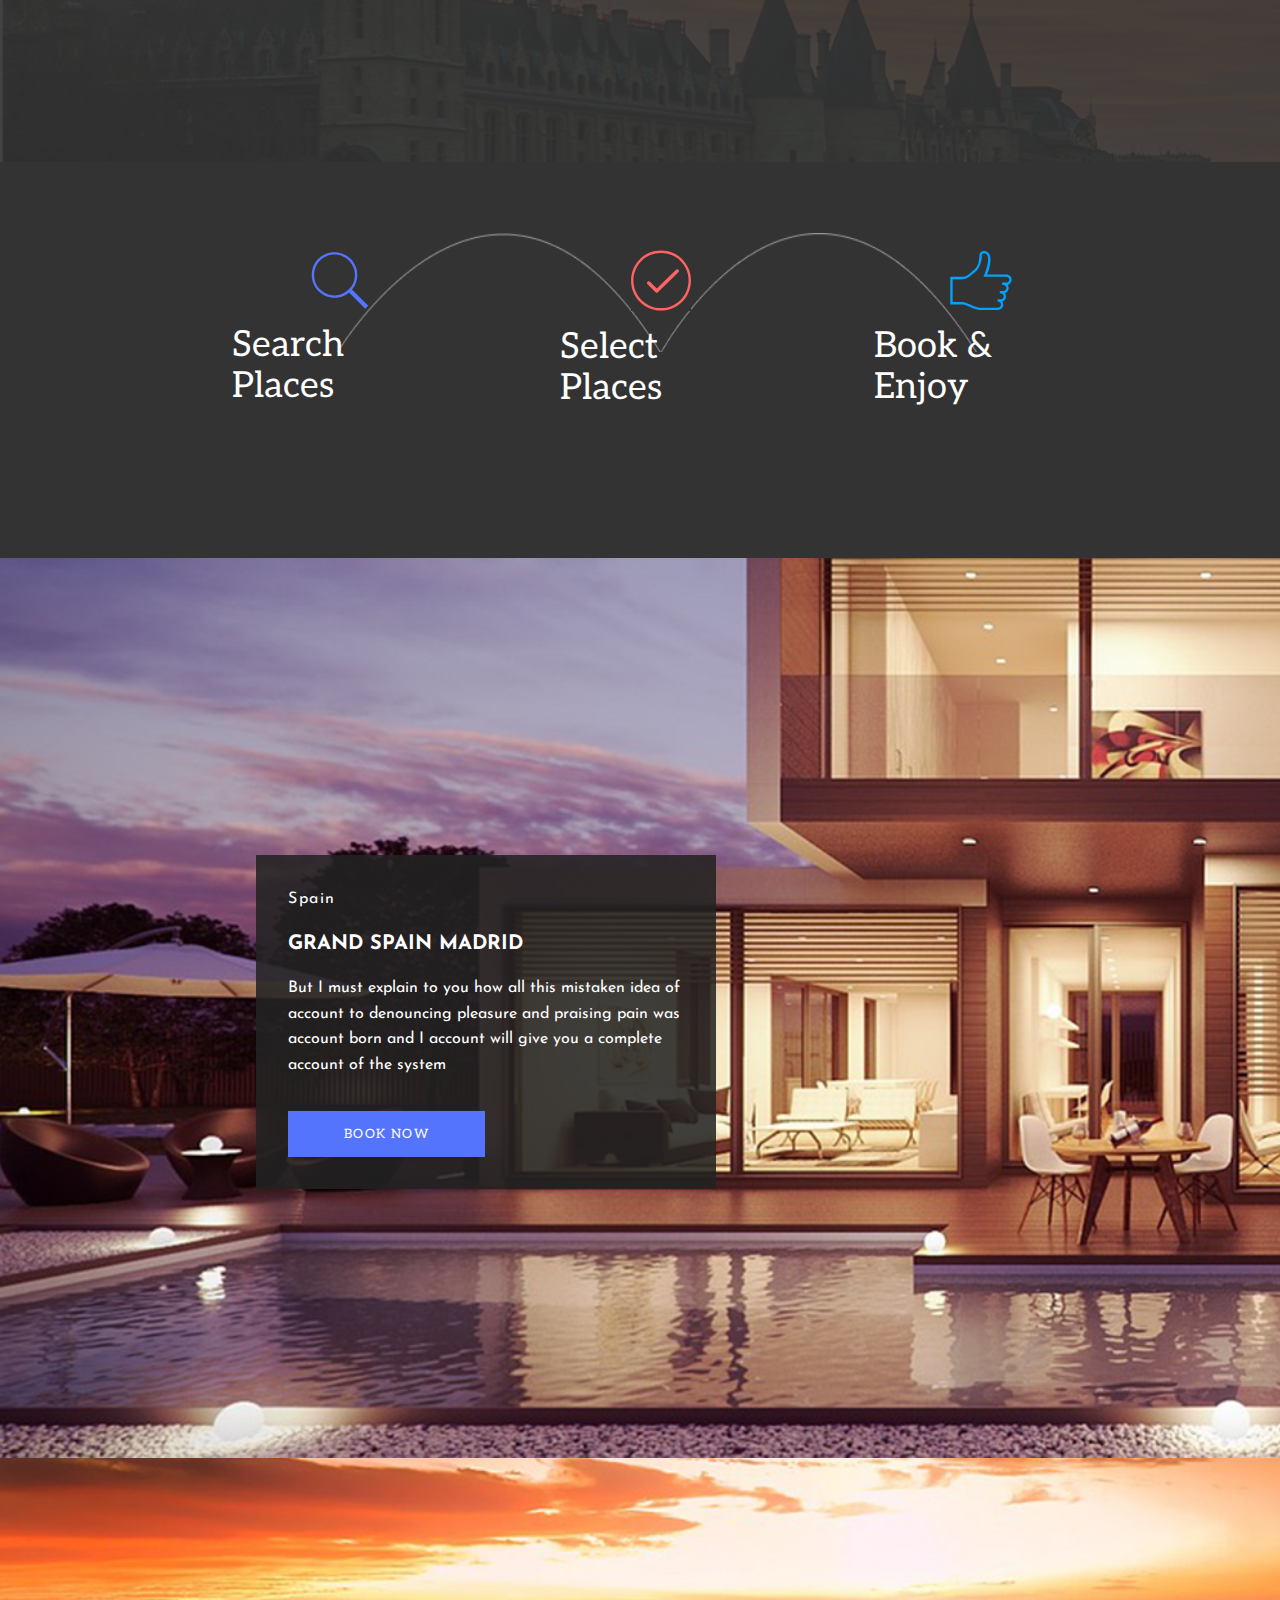
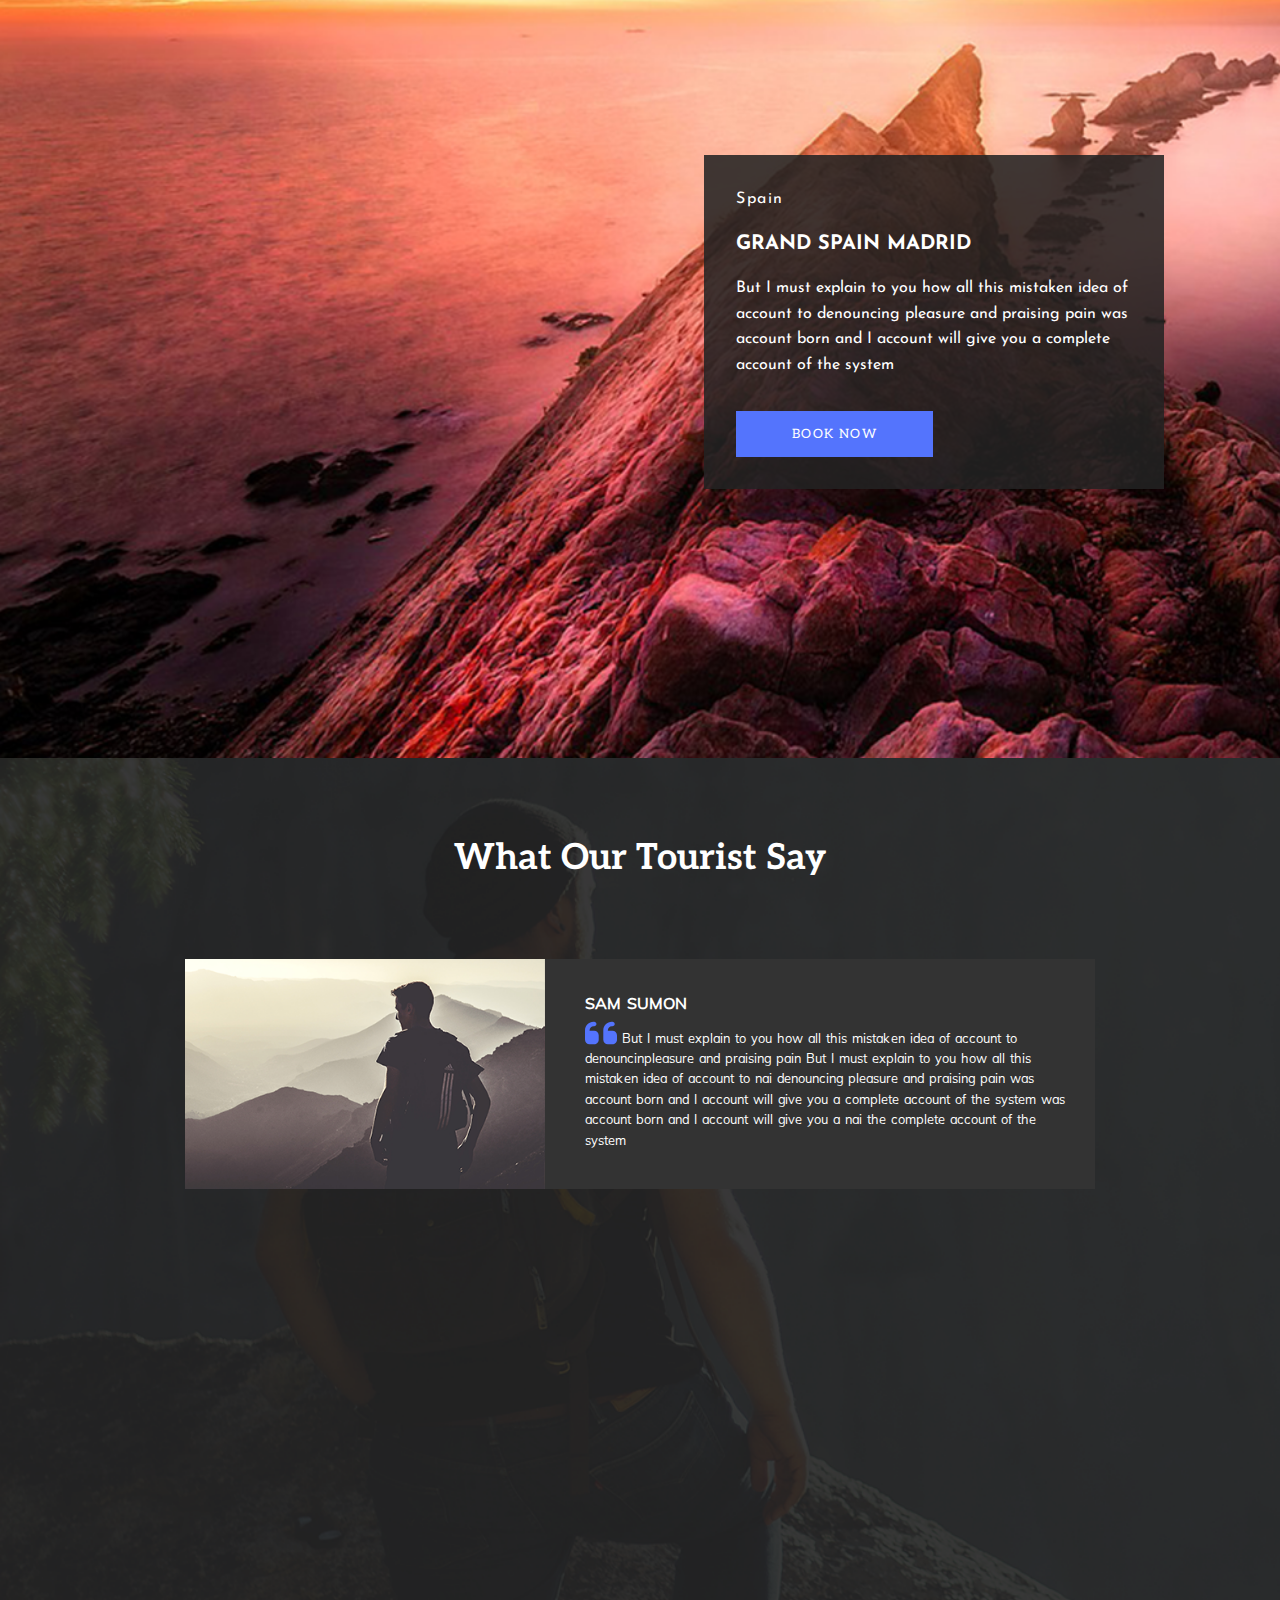
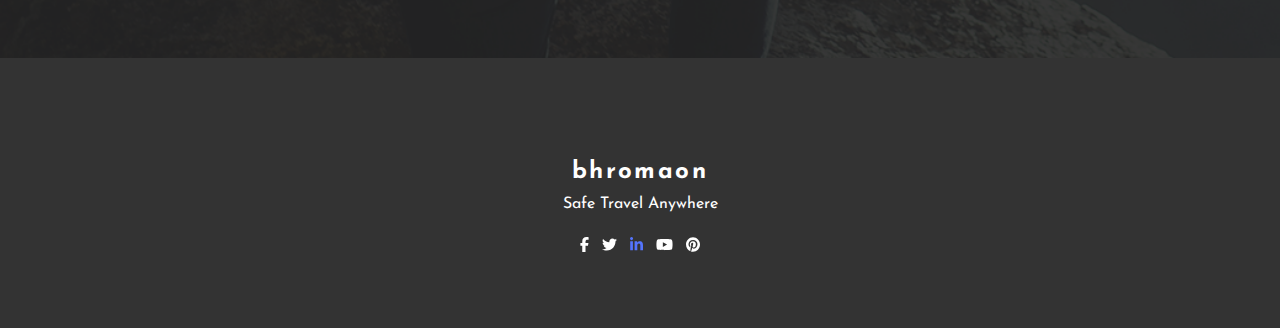
==== commit 7656ce24: "fix navbar.add responsiveness on mobile" ====
--- a/index.html
+++ b/index.html
@@ -88,20 +88,18 @@
 
     <!-- STYLE LINKS -->
     <link rel="stylesheet" href="./css/normalize.css" />
+    <link rel="stylesheet" href="./css/navbar.css" />
     <link rel="stylesheet" href="./css/index.css" />
-    <link rel="stylesheet" href="./css/navbar.css" />
 
     <script src="./js/script.js"></script>
   </head>
   <body>
     <header id="page-header">
       <section id="section1" class="hero-page">
-        <!-- <header id="page-header">
-      <section id="section1" class="hero-page"> -->
         <section class="hero-page__content">
           <section class="hero-page__content-title">
-            <h1>Bhromaon</h1>
-            <span class="f-s22 lh-11">Safe Travel Anywhere</span>
+            <h1 class="f-s48 ls-48 text-upper-case">Bhromaon</h1>
+            <span class="f-s22 lh-11 ls-68">Safe Travel Anywhere</span>
           </section>
           <div class="search-container">
             <form action="">
@@ -118,7 +116,7 @@
             </form>
           </div>
           <section class="hero-page__content-scroll">
-            <a href="#">
+            <a href="#section2">
               <span class="f-s14 ls-28">Scroll Down</span>
               <img src="./assets/icons/down.png" alt="down-arrow"
             /></a>
@@ -129,16 +127,15 @@
     <!-- WHY US -->
     <main>
       <nav id="page-navigation" class="main-navigation">
-        <label class="company-logo fw-700 f-s24 ls-24"
-          ><a href="#">bhromaon</a></label
-        >
+        <label class="company-logo fw-700 f-s24 ls-24">
+          <a href="#">bhromaon</a>
+        </label>
         <div class="pages-navigation">
-          <button class="btn"><i class="icon fa-solid fa-bars"></i></button>
-          <ul>
-            <li><a href="">who we are</a></li>
-            <li><a href="">what we do</a></li>
-            <li><a href="">travel with us</a></li>
-            <li><a href="">contact us</a></li>
+          <ul class="pages-navigation-list">
+            <li><a href="#">who we are</a></li>
+            <li><a href="#">what we do</a></li>
+            <li><a href="#">travel with us</a></li>
+            <li><a href="#">contact us</a></li>
           </ul>
         </div>
       </nav>
@@ -221,7 +218,7 @@
             class="section-6__content-img"
           />
           <section class="section-6__content-description">
-            <h4>Sam Sumon</h4>
+            <h4 class="text-upper-case">Sam Sumon</h4>
             <p class="lh-16 f-s14">
               <img src="./assets/svg/section6-quote-left.svg" alt="" /> But I
               must explain to you how all this mistaken idea of account to
@@ -241,11 +238,21 @@
       >
       <span>Safe Travel Anywhere</span>
       <section class="social-media-icons">
-        <img src="./assets/svg/footer-social-media/facebook.svg" alt="" />
-        <img src="./assets/svg/footer-social-media/twitter.svg" alt="" />
-        <img src="./assets/svg/footer-social-media/linkedin.svg" alt="" />
-        <img src="./assets/svg/footer-social-media/youtube.svg" alt="" />
-        <img src="./assets/svg/footer-social-media/pinterest.svg" alt="" />
+        <a href=""
+          ><img src="./assets/svg/footer-social-media/facebook.svg" alt=""
+        /></a>
+        <a href=""
+          ><img src="./assets/svg/footer-social-media/twitter.svg" alt=""
+        /></a>
+        <a href=""
+          ><img src="./assets/svg/footer-social-media/linkedin.svg" alt=""
+        /></a>
+        <a href=""
+          ><img src="./assets/svg/footer-social-media/youtube.svg" alt=""
+        /></a>
+        <a href=""
+          ><img src="./assets/svg/footer-social-media/pinterest.svg" alt=""
+        /></a>
       </section>
     </footer>
   </body>
--- a/css/navbar.css
+++ b/css/navbar.css
@@ -1,5 +1,6 @@
 .main-navigation {
   width: 100%;
+  height: 10%;
   position: sticky;
   top: 0;
   left: 0;
@@ -7,14 +8,27 @@
   display: flex;
   justify-content: space-between;
   align-items: center;
-  height: 10%;
   background-color: #5474fd;
   padding: 0 1.25rem;
   text-transform: uppercase;
   color: inherit;
 }
+@media (max-width: 990px) {
+  .main-navigation {
+    display: flex;
+    flex-direction: column;
+    align-items: center;
+    justify-content: center;
+  }
+}
 .main-navigation .company-logo {
   margin-left: 15%;
+  text-transform: uppercase;
+}
+@media (max-width: 990px) {
+  .main-navigation .company-logo {
+    display: none;
+  }
 }
 .main-navigation .company-logo a:hover, .main-navigation .company-logo a:active {
   color: black;
@@ -25,60 +39,26 @@
   justify-content: flex-end;
   margin-right: 10%;
 }
-.main-navigation .pages-navigation .btn {
-  display: none;
-  border: none;
-  background-color: transparent;
-}
-.main-navigation .pages-navigation .btn .icon {
-  font-size: 2rem;
-  color: white;
-  cursor: pointer;
-}
-.main-navigation .pages-navigation ul {
+.main-navigation .pages-navigation-list {
   list-style: none;
 }
-.main-navigation .pages-navigation ul li {
+.main-navigation .pages-navigation-list li {
   display: inline-block;
-  margin: 0 0.9rem;
+  margin: 0 1rem;
   padding: 0.6rem;
 }
-.main-navigation .pages-navigation ul li a {
+.main-navigation .pages-navigation-list li a {
   font-family: "Aleo", serif;
   font-size: 0.8rem;
 }
-.main-navigation .pages-navigation ul li:hover, .main-navigation .pages-navigation ul li:active {
+.main-navigation .pages-navigation-list li:hover, .main-navigation .pages-navigation-list li:active {
   background-color: #3b52b9;
 }
-.main-navigation .pages-navigation .active {
-  left: 0;
-}
 @media (max-width: 990px) {
-  .main-navigation .pages-navigation .btn {
-    display: block;
-  }
-  .main-navigation .pages-navigation ul {
-    position: fixed;
-    bottom: 8%;
-    left: -100vw;
-    background-color: rgba(128, 128, 128, 0.6);
-    height: 20vh;
-    width: 100%;
-    transition: left 1000ms ease;
-    padding: 1rem 0;
-  }
-  .main-navigation .pages-navigation ul li {
+  .main-navigation .pages-navigation-list li {
     display: block;
     text-align: center;
   }
 }
-@media ((min-width: 991px) and (max-width: 1100px)) {
-  .main-navigation .pages-navigation {
-    margin-right: 5%;
-  }
-  .main-navigation .pages-navigation ul li {
-    margin: 0 0.6rem;
-  }
-}
 
 /*# sourceMappingURL=navbar.css.map */
--- a/css/index.css
+++ b/css/index.css
@@ -80,68 +80,14 @@
   font-family: "Aleo", serif;
 }
 
-.f-s14 {
-  font-size: 0.8rem;
-}
-
-.f-s20 {
-  font-size: 1.25rem;
-}
-
-.f-s22 {
-  font-size: 1.3rem;
-}
-
-.f-s24 {
-  font-size: 1.5rem;
-}
-
-.f-s36 {
-  font-size: 2.25rem;
-}
-
-.fw-700 {
-  font-weight: 700;
-}
-
-.lh-11 {
-  line-height: 1.1;
-}
-
-.lh-16 {
-  line-height: 1.6;
-}
-
-.lh-18 {
-  line-height: 1.8;
-}
-
-.ls-16 {
-  letter-spacing: 1.6px;
-}
-
-.ls-24 {
-  letter-spacing: 2.4px;
-}
-
-.ls-28 {
-  letter-spacing: 2.8px;
-}
-
-.pb-15 {
-  padding-bottom: 0.9rem;
-}
-
-.hero-page__content-title h1, body {
+* {
+  box-sizing: border-box;
+  scroll-behavior: smooth;
+}
+
+body {
   margin: 0;
   padding: 0;
-}
-
-* {
-  box-sizing: border-box;
-}
-
-body {
   font-family: "Josefin Sans", sans-serif;
   font-size: 16px;
   font-weight: 400;
@@ -169,18 +115,80 @@
   background-color: #7788d2;
 }
 
-h2 {
-  font-family: "Aleo", serif;
+.f-s14 {
+  font-size: 0.8rem;
+}
+
+.f-s20 {
+  font-size: 1.25rem;
+}
+
+.f-s22 {
+  font-size: 1.3rem;
+}
+
+.f-s24 {
+  font-size: 1.5rem;
+}
+
+.f-s36 {
   font-size: 2.25rem;
-  padding-bottom: 1.5rem;
+}
+
+.f-s48 {
+  font-size: 3rem;
+}
+
+.fw-700 {
+  font-weight: 700;
+}
+
+.lh-11 {
+  line-height: 1.1;
+}
+
+.lh-16 {
+  line-height: 1.6;
+}
+
+.lh-18 {
+  line-height: 1.8;
+}
+
+.ls-16 {
+  letter-spacing: 1.6px;
+}
+
+.ls-24 {
+  letter-spacing: 2.4px;
+}
+
+.ls-28 {
+  letter-spacing: 2.8px;
+}
+
+.ls-48 {
+  letter-spacing: 4.8px;
+}
+
+.ls-68 {
+  letter-spacing: 6.8px;
+}
+
+.text-upper-case {
+  text-transform: uppercase;
+}
+
+.pb-15 {
+  padding-bottom: 0.9rem;
 }
 
 .hero-page {
   height: 88vh;
   width: 100%;
+  background-image: url("../img/index/hero-bg.png");
   background-repeat: no-repeat;
   background-size: cover;
-  background-image: url(../img/index/hero-bg.png);
 }
 .hero-page__content {
   display: flex;
@@ -189,19 +197,15 @@
   padding-top: 12%;
 }
 .hero-page__content-title h1 {
-  font-size: 3rem;
-  letter-spacing: 4.8px;
-  text-transform: uppercase;
-}
-.hero-page__content-title span {
-  letter-spacing: 6.8px;
+  margin: 0;
+  padding: 0;
 }
 .hero-page__content-scroll {
   padding-top: 5%;
   text-align: center;
   animation: float 700ms infinite;
 }
-.hero-page__content-scroll span {
+.hero-page__content-scroll a span {
   display: block;
 }
 .hero-page__content .search-container {
@@ -284,9 +288,9 @@
 .why-us {
   height: 100vh;
   width: 100%;
+  background-image: url("../img/page2/bg.png");
   background-repeat: no-repeat;
   background-size: cover;
-  background-image: url(../img/page2/bg.png);
   display: flex;
   justify-content: space-between;
   padding: 0 15%;
@@ -294,6 +298,11 @@
 .why-us__description {
   width: 55vw;
   padding-top: 15%;
+}
+.why-us__description h2 {
+  font-family: "Aleo", serif;
+  font-size: 2.25rem;
+  padding-bottom: 1.5rem;
 }
 .why-us__description p {
   color: #e8e8e8;
@@ -335,8 +344,8 @@
     width: 100%;
     padding-top: 10%;
     display: flex;
+    align-items: center;
     flex-direction: column;
-    align-items: center;
   }
   .why-us__description button {
     width: 50vw;
@@ -385,9 +394,9 @@
   z-index: 2;
   list-style: none;
   display: flex;
+  align-items: center;
   flex-direction: column;
   justify-content: center;
-  align-items: center;
 }
 .search-places__points li:hover {
   -webkit-animation: wiggle 2000ms ease-out infinite;
@@ -404,10 +413,10 @@
 .section-4 {
   height: 100vh;
   width: 100%;
+  position: relative;
+  background-image: url("../img/page4/grand-spain-1.png");
   background-repeat: no-repeat;
   background-size: cover;
-  background-image: url(../img/page4/grand-spain-1.png);
-  position: relative;
 }
 .section-4__description {
   position: absolute;
@@ -433,10 +442,10 @@
 .section-5 {
   height: 100vh;
   width: 100%;
+  position: relative;
+  background-image: url("../img/page5/grand-spain-2.png");
   background-repeat: no-repeat;
   background-size: cover;
-  background-image: url(../img/page5/grand-spain-2.png);
-  position: relative;
 }
 .section-5__description {
   position: absolute;
@@ -462,10 +471,10 @@
 .section-6 {
   height: 100vh;
   width: 100%;
+  position: relative;
+  background-image: url("../img/page6/what-our-tourists-say.png");
   background-repeat: no-repeat;
   background-size: cover;
-  background-image: url(../img/page6/what-our-tourists-say.png);
-  position: relative;
 }
 .section-6 h3 {
   text-align: center;
@@ -474,8 +483,8 @@
 }
 .section-6__content {
   display: flex;
+  align-items: center;
   justify-content: center;
-  align-items: center;
   height: 230px;
 }
 .section-6__content .section-6__content-img {
@@ -491,7 +500,6 @@
   background-color: #333333;
 }
 .section-6__content-description h4 {
-  text-transform: uppercase;
   padding-top: 1rem;
   margin-bottom: -0.8rem;
 }
@@ -501,20 +509,21 @@
 }
 
 .footer {
+  padding-top: 2rem;
   height: 30vh;
   width: 100%;
   background-color: #333333;
   display: flex;
-  justify-content: center;
   align-items: center;
   flex-direction: column;
-}
-.footer h4 {
-  margin-top: 4rem;
-  text-transform: uppercase;
+  justify-content: center;
+}
+.footer span {
+  padding: 0.5rem 0 1.5rem 0;
 }
 .footer .social-media-icons img {
-  height: 26px;
+  height: 15px;
+  padding: 0 0.25rem;
 }
 
 /*# sourceMappingURL=index.css.map */
